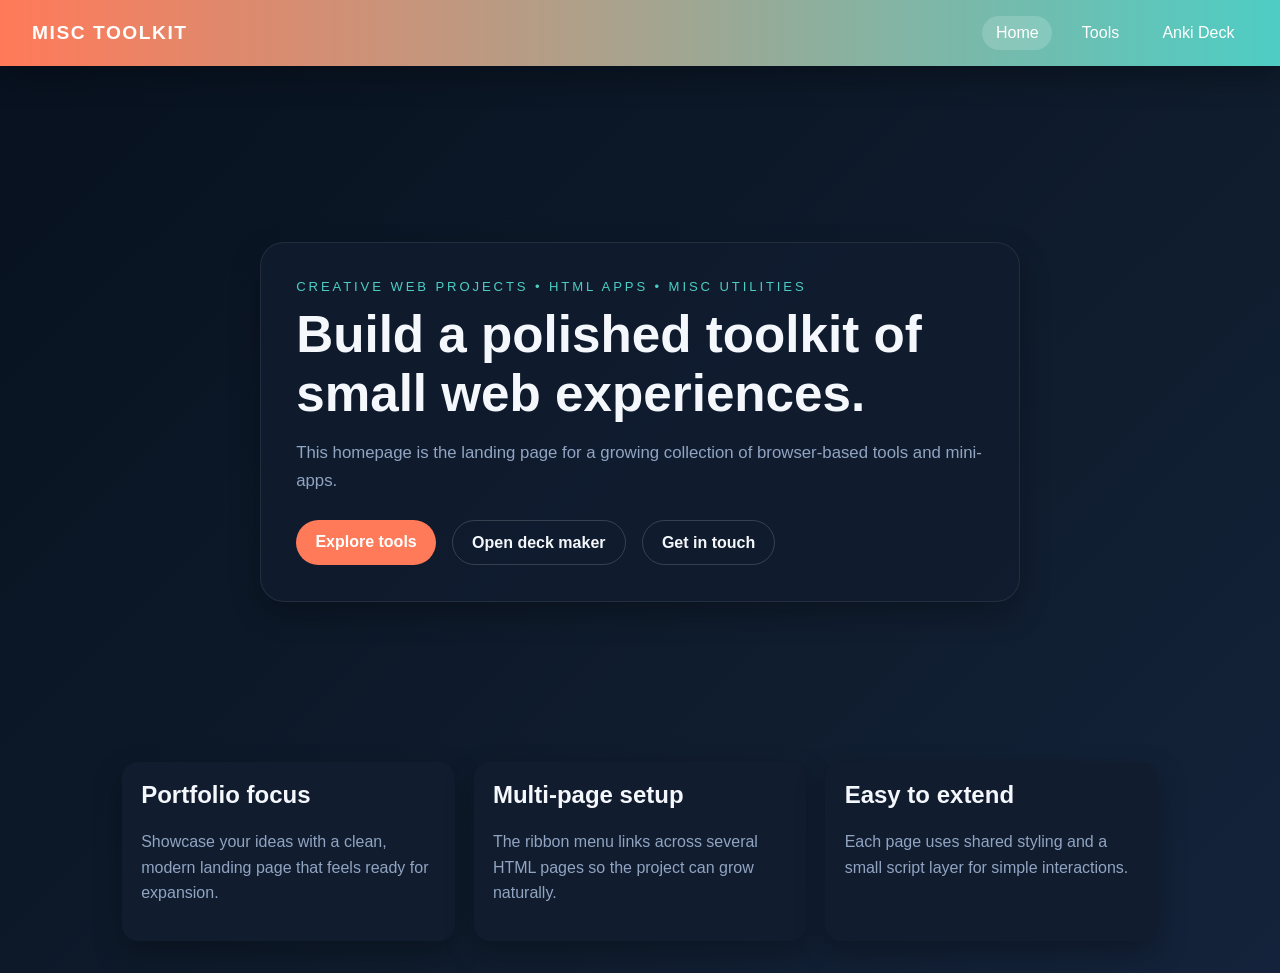
==== index.html @ 0766fb9f "Initial setup and added Anki" ====
<!DOCTYPE html>
<html lang="en">
  <head>
    <meta charset="UTF-8" />
    <meta name="viewport" content="width=device-width, initial-scale=1.0" />
    <title>Misc Toolkit | Portfolio Home</title>
    <link rel="stylesheet" href="common/style.css" />
  </head>
  <body>
    <header class="top-ribbon">
      <div class="brand"><a href="index.html">Misc Toolkit</a></div>
      <nav class="nav-links">
        <a href="index.html" class="active">Home</a>
        <a href="common/tools.html">Tools</a>
        <a href="pages/ankiDeckTool/ankiDeckMaker.html">Anki Deck</a>
      </nav>
    </header>

    <main>
      <section class="hero">
        <div class="hero-content">
          <p class="eyebrow">Creative web projects • HTML apps • misc utilities</p>
          <h1>Build a polished toolkit of small web experiences.</h1>
          <p class="hero-text">
            This homepage is the landing page for a growing collection of browser-based tools and mini-apps.
          </p>
          <div class="hero-actions">
            <a class="btn btn-primary" href="common/tools.html">Explore tools</a>
            <a class="btn btn-secondary" href="pages/ankiDeckTool/ankiDeckMaker.html">Open deck maker</a>
            <a class="btn btn-secondary" href="common/contact.html">Get in touch</a>
          </div>
        </div>
      </section>

      <section class="cards">
        <article class="card">
          <h2>Portfolio focus</h2>
          <p>Showcase your ideas with a clean, modern landing page that feels ready for expansion.</p>
        </article>
        <article class="card">
          <h2>Multi-page setup</h2>
          <p>The ribbon menu links across several HTML pages so the project can grow naturally.</p>
        </article>
        <article class="card">
          <h2>Easy to extend</h2>
          <p>Each page uses shared styling and a small script layer for simple interactions.</p>
        </article>
      </section>
    </main>

    <script src="common/main.js"></script>
  </body>
</html>
---- common/style.css ----
:root {
  color-scheme: dark;
  --bg: #07111f;
  --panel: #111c2f;
  --panel-2: #16253d;
  --text: #f4f7fb;
  --muted: #91a4c1;
  --accent: #ff7a59;
  --accent-2: #4ecdc4;
  --shadow: 0 12px 30px rgba(0, 0, 0, 0.28);
}

* {
  box-sizing: border-box;
}

body {
  margin: 0;
  font-family: "Segoe UI", Tahoma, Geneva, Verdana, sans-serif;
  background: linear-gradient(135deg, var(--bg), #0f1c2d 60%, #14233b);
  color: var(--text);
  min-height: 100vh;
}

.top-ribbon {
  display: flex;
  justify-content: space-between;
  align-items: center;
  padding: 1rem 2rem;
  background: linear-gradient(90deg, var(--accent), var(--accent-2));
  box-shadow: var(--shadow);
  position: sticky;
  top: 0;
  z-index: 10;
}

.brand {
  font-size: 1.2rem;
  font-weight: 700;
  letter-spacing: 0.08em;
  text-transform: uppercase;
}

.brand a {
  color: white;
  text-decoration: none;
}

.nav-links {
  display: flex;
  gap: 1rem;
  align-items: center;
}

.nav-links a,
.dropdown-toggle {
  color: white;
  text-decoration: none;
  background: transparent;
  border: none;
  font: inherit;
  cursor: pointer;
  padding: 0.5rem 0.85rem;
  border-radius: 999px;
  transition: background 0.2s ease;
}

.nav-links a:hover,
.dropdown-toggle:hover,
.nav-links a.active {
  background: rgba(255, 255, 255, 0.16);
}

.dropdown {
  position: relative;
}

.dropdown-menu {
  position: absolute;
  top: calc(100% + 0.4rem);
  right: 0;
  display: none;
  flex-direction: column;
  min-width: 10rem;
  padding: 0.5rem;
  border-radius: 0.75rem;
  background: var(--panel);
  box-shadow: var(--shadow);
}

.dropdown-menu a {
  padding: 0.6rem 0.7rem;
  border-radius: 0.5rem;
}

.dropdown-menu a:hover {
  background: var(--panel-2);
}

.dropdown.open .dropdown-menu {
  display: flex;
}

main {
  max-width: 1100px;
  margin: 0 auto;
  padding: 2rem;
}

.hero {
  display: grid;
  place-items: center;
  min-height: 72vh;
  padding: 2rem 0;
}

.hero-content {
  max-width: 760px;
  background: rgba(17, 28, 47, 0.86);
  border: 1px solid rgba(255, 255, 255, 0.08);
  border-radius: 1.5rem;
  padding: 2.2rem;
  box-shadow: var(--shadow);
}

.eyebrow {
  margin: 0 0 0.7rem;
  color: var(--accent-2);
  text-transform: uppercase;
  letter-spacing: 0.22em;
  font-size: 0.82rem;
}

h1,
h2,
p {
  margin-top: 0;
}

h1 {
  font-size: clamp(2rem, 4vw, 3.2rem);
  margin-bottom: 1rem;
}

.hero-text {
  color: var(--muted);
  font-size: 1.05rem;
  line-height: 1.7;
}

.hero-actions {
  display: flex;
  flex-wrap: wrap;
  gap: 1rem;
  margin-top: 1.5rem;
}

.btn {
  display: inline-block;
  text-decoration: none;
  padding: 0.8rem 1.2rem;
  border-radius: 999px;
  font-weight: 600;
}

.btn-primary {
  background: var(--accent);
  color: white;
}

.btn-secondary {
  background: transparent;
  color: var(--text);
  border: 1px solid rgba(255, 255, 255, 0.16);
}

.cards {
  display: grid;
  grid-template-columns: repeat(3, minmax(0, 1fr));
  gap: 1.2rem;
  margin-top: 1rem;
}

.card {
  background: var(--panel);
  padding: 1.2rem;
  border-radius: 1rem;
  box-shadow: var(--shadow);
}

.card p {
  color: var(--muted);
  line-height: 1.6;
}

.page {
  max-width: 780px;
  margin: 3rem auto;
  padding: 2rem;
  background: rgba(17, 28, 47, 0.9);
  border-radius: 1.25rem;
  box-shadow: var(--shadow);
}

.page a {
  color: var(--accent-2);
}

@media (max-width: 760px) {
  .top-ribbon {
    flex-direction: column;
    gap: 0.85rem;
  }

  .cards {
    grid-template-columns: 1fr;
  }
}
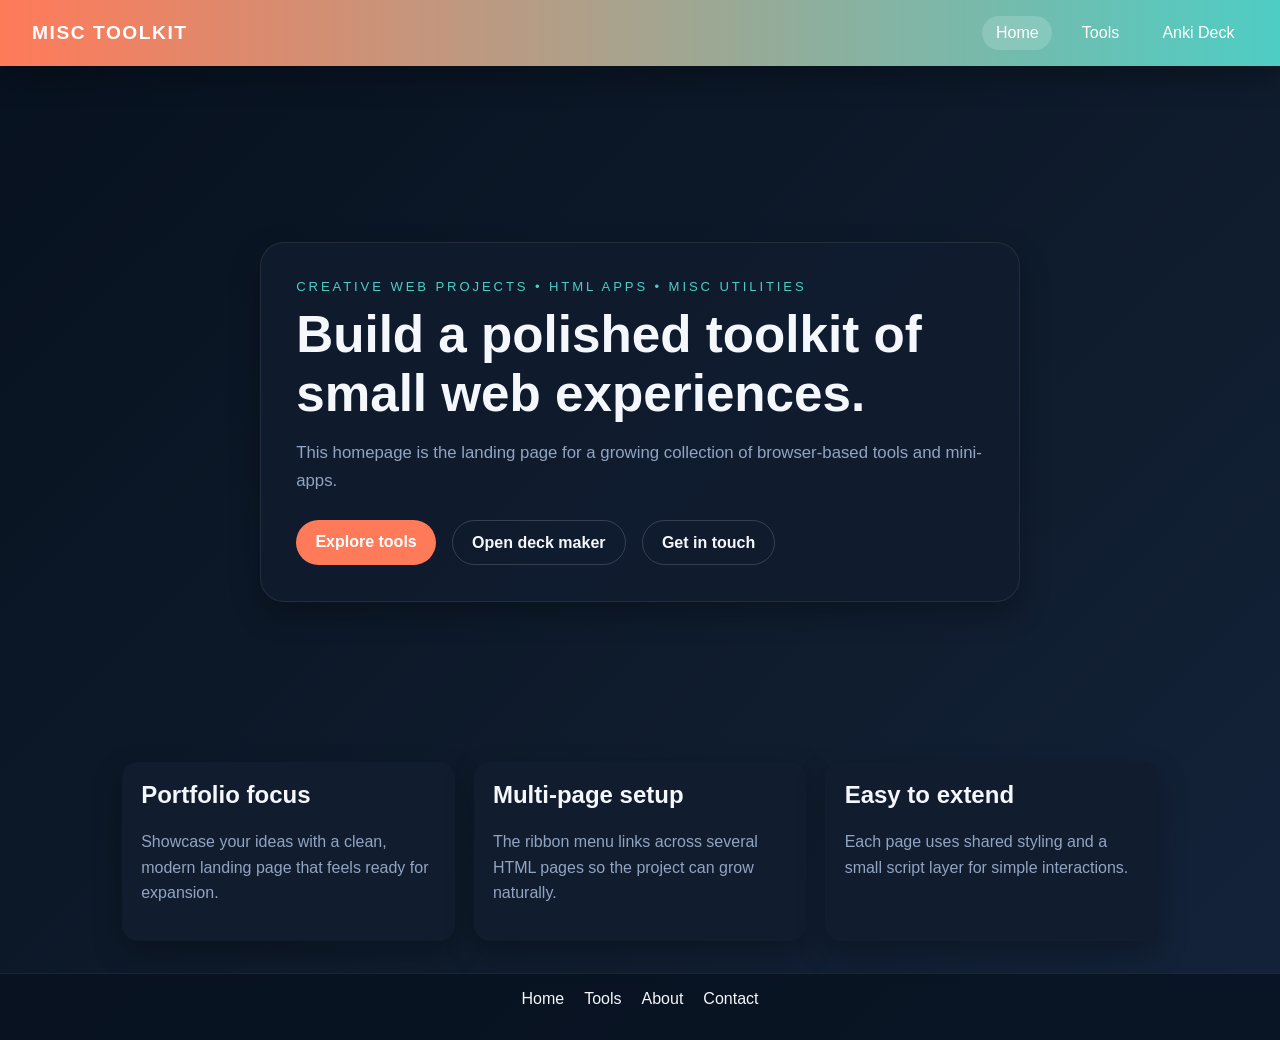
==== commit 6f092e88: "update flashCard" ====
--- a/index.html
+++ b/index.html
@@ -48,6 +48,13 @@
       </section>
     </main>
 
+    <footer class="site-footer">
+      <a href="index.html">Home</a>
+      <a href="common/tools.html">Tools</a>
+      <a href="common/about.html">About</a>
+      <a href="common/contact.html">Contact</a>
+    </footer>
+
     <script src="common/main.js"></script>
   </body>
 </html>
--- a/common/style.css
+++ b/common/style.css
@@ -20,6 +20,8 @@
   background: linear-gradient(135deg, var(--bg), #0f1c2d 60%, #14233b);
   color: var(--text);
   min-height: 100vh;
+  display: flex;
+  flex-direction: column;
 }
 
 .top-ribbon {
@@ -105,6 +107,8 @@
   max-width: 1100px;
   margin: 0 auto;
   padding: 2rem;
+  flex: 1;
+  width: 100%;
 }
 
 .hero {
@@ -206,6 +210,81 @@
   color: var(--accent-2);
 }
 
+.tools-page {
+  max-width: 1200px;
+  background: rgba(17, 28, 47, 0.9);
+  border: 1px solid rgba(255, 255, 255, 0.08);
+  padding: 1.5rem;
+}
+
+.tools-layout {
+  display: grid;
+  grid-template-columns: minmax(280px, 360px) minmax(0, 1fr);
+  gap: 1.25rem;
+  align-items: start;
+}
+
+.tools-intro {
+  padding: 0.75rem 0.25rem;
+  background: linear-gradient(145deg, rgba(255,255,255,0.05), rgba(255,255,255,0.03));
+  border: 1px solid rgba(255, 255, 255, 0.08);
+  border-radius: 1rem;
+  padding: 1rem;
+  box-shadow: inset 0 0 0 1px rgba(255,255,255,0.03);
+}
+
+.tools-intro p {
+  color: var(--muted);
+  line-height: 1.7;
+}
+
+.tools-note {
+  margin-top: 1.25rem;
+}
+
+.tools-list {
+  display: grid;
+  gap: 1rem;
+}
+
+.tool-card {
+  min-height: 100%;
+  background: linear-gradient(145deg, rgba(255,255,255,0.06), rgba(255,255,255,0.03));
+  border: 1px solid rgba(255, 255, 255, 0.08);
+  border-radius: 1rem;
+}
+
+.tool-card .btn-primary {
+  background: linear-gradient(90deg, var(--accent), #ff915f);
+  color: #ffffff;
+  box-shadow: 0 8px 20px rgba(255, 122, 89, 0.25);
+}
+
+.tool-card .btn-primary:hover {
+  color: #ffffff;
+  filter: brightness(1.05);
+}
+
+.site-footer {
+  display: flex;
+  justify-content: center;
+  align-items: center;
+  gap: 1.25rem;
+  padding: 1rem 2rem 2rem;
+  background: rgba(7, 17, 31, 0.78);
+  border-top: 1px solid rgba(255, 255, 255, 0.08);
+  margin-top: auto;
+}
+
+.site-footer a {
+  color: var(--text);
+  text-decoration: none;
+}
+
+.site-footer a:hover {
+  color: var(--accent-2);
+}
+
 @media (max-width: 760px) {
   .top-ribbon {
     flex-direction: column;
@@ -215,4 +294,17 @@
   .cards {
     grid-template-columns: 1fr;
   }
-}
+
+  .tools-layout {
+    grid-template-columns: 1fr;
+  }
+
+  .tools-page {
+    padding: 1rem;
+  }
+
+  .site-footer {
+    flex-direction: column;
+    align-items: center;
+  }
+}
